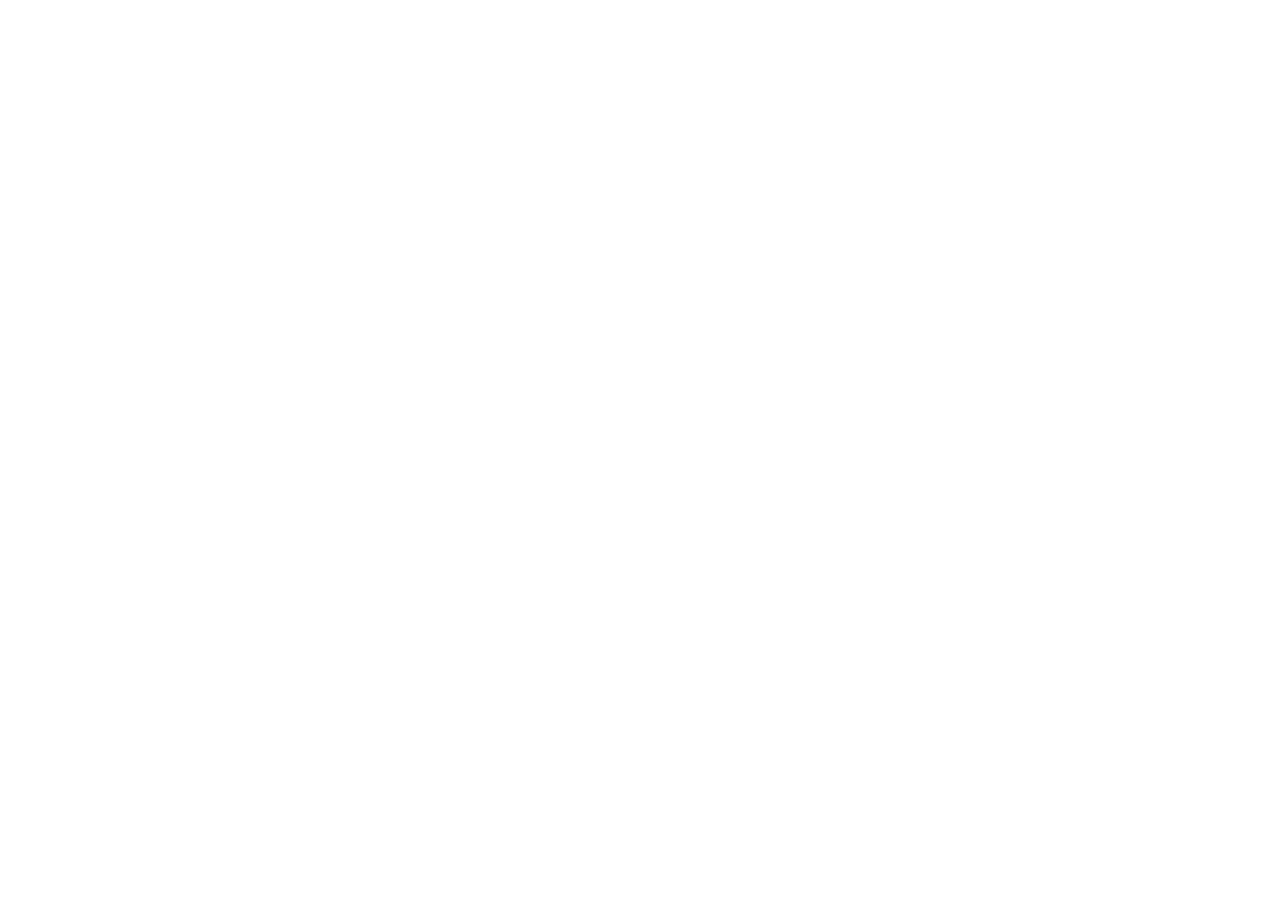
==== resources/public/html/index.html @ 864aa5c8 "Built out throwable default ctor. Added abstract base class and class inheritance infrastructure for" ====
<html lang="en">

<head>
    <title>The Physics of Throwing</title>
    <script src="../../../modules/p5.js"></script>
    <script src="../../../modules/class.throwable.js"></script>
</head>

<body>

</body>

</html>
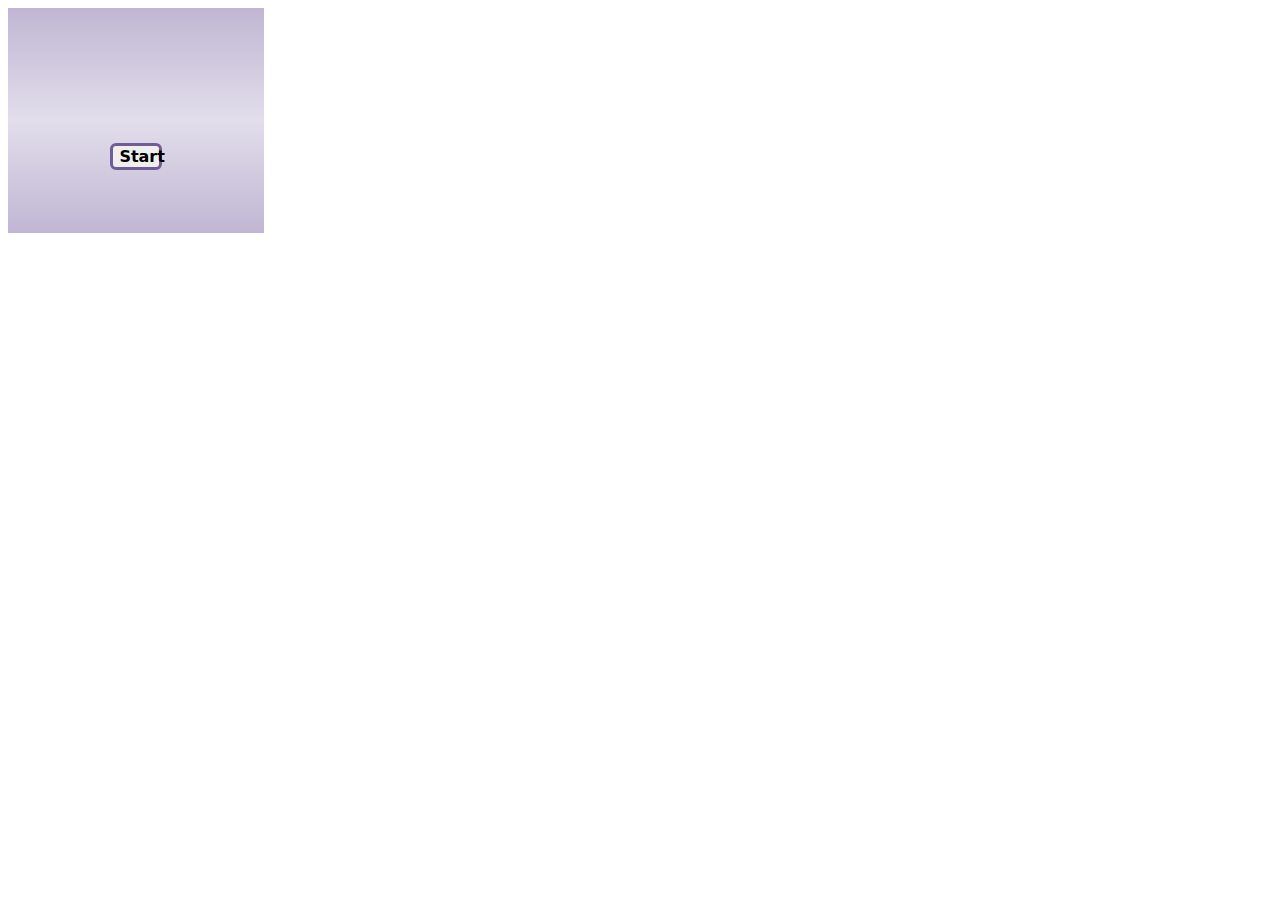
==== commit cb9a770e: "stylistic changes, btn start event added" ====
--- a/resources/public/html/index.html
+++ b/resources/public/html/index.html
@@ -1,13 +1,17 @@
 <html lang="en">
-
-<head>
+  <head>
     <title>The Physics of Throwing</title>
     <script src="../../../modules/p5.js"></script>
+    <script src="../../../modules/p5.min.js"></script>
     <script src="../../../modules/class.throwable.js"></script>
-</head>
+    <link rel="stylesheet" href="style.css" />
+  </head>
+  <body>
+    <div class="container">
+      <div class="canvas1"></div>
+      <button class="btn-start">Start</button>
+    </div>
+  </body>
 
-<body>
-
-</body>
-
-</html>+  <script src="../../../modules/menu.js"></script>
+</html>
--- a/resources/public/html/style.css
+++ b/resources/public/html/style.css
@@ -0,0 +1,35 @@
+.container {
+  position: relative;
+  width: 20vw;
+  height: 25vh;
+}
+
+.canvas1 {
+  background: linear-gradient(0deg, #c0b6d3, #e2deeb, #c0b6d3);
+  position: absolute;
+  width: 100%;
+  height: 100%;
+}
+
+.btn-start {
+  position: absolute;
+  width: 20%;
+  height: 12%;
+  left: 40%;
+  top: 60%;
+  font-family: system-ui, sans-serif;
+  font-size: 100%;
+  cursor: pointer;
+  font-weight: bold;
+  border: none;
+  text-align: center;
+  border: 3px solid #705d97;
+  border-radius: 6px;
+}
+
+.btn-start:active,
+.btn-start:hover {
+  outline: 0;
+  box-shadow: rgba(255, 255, 255, 0.8) 0 15px 30px -5px;
+  border: 3px solid #1c142d;
+}
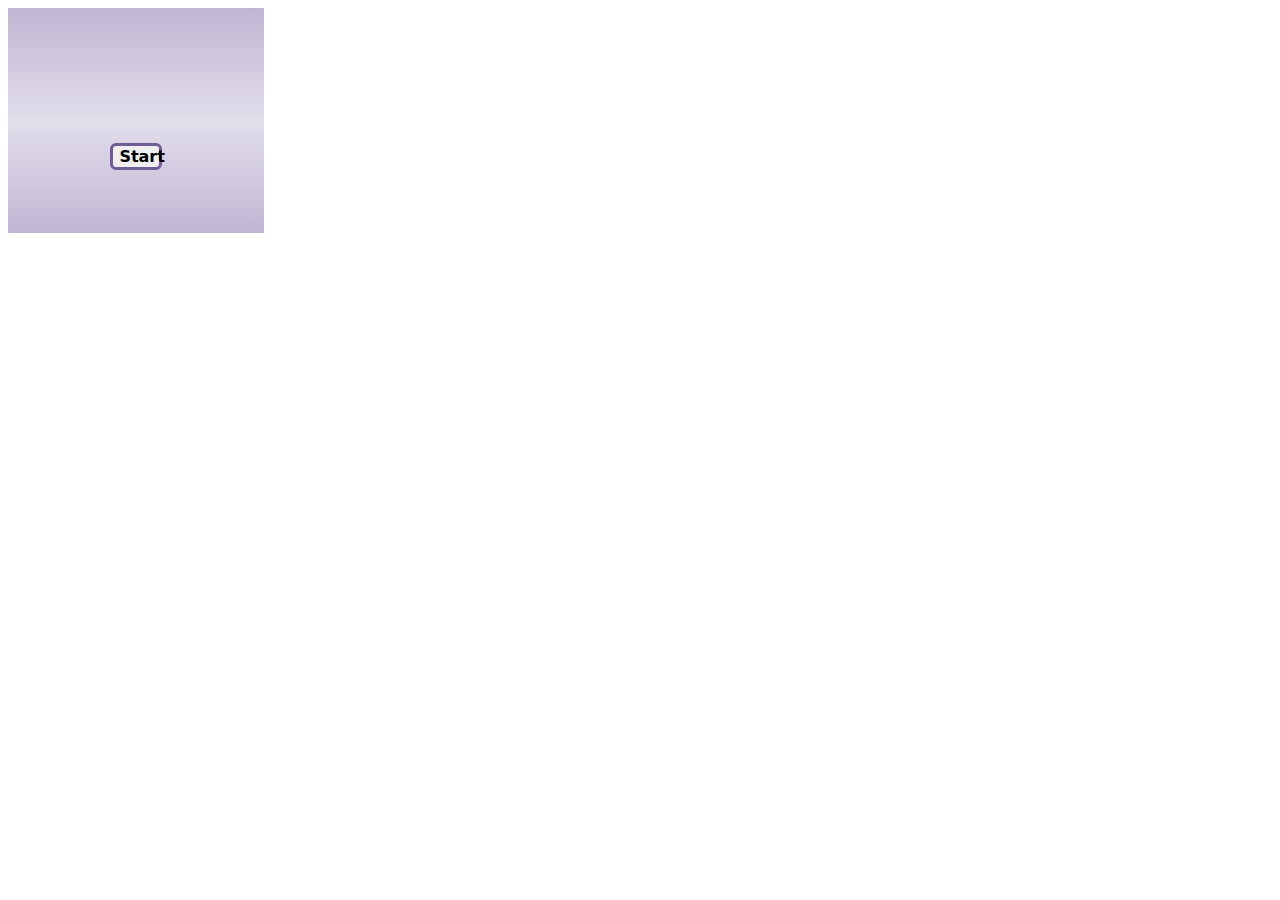
==== commit cab35d5c: "title change" ====
--- a/resources/public/html/index.html
+++ b/resources/public/html/index.html
@@ -9,6 +9,7 @@
   <body>
     <div class="container">
       <div class="canvas1"></div>
+      <h1 class="main-title">Throw it in!</h1>
       <button class="btn-start">Start</button>
     </div>
   </body>
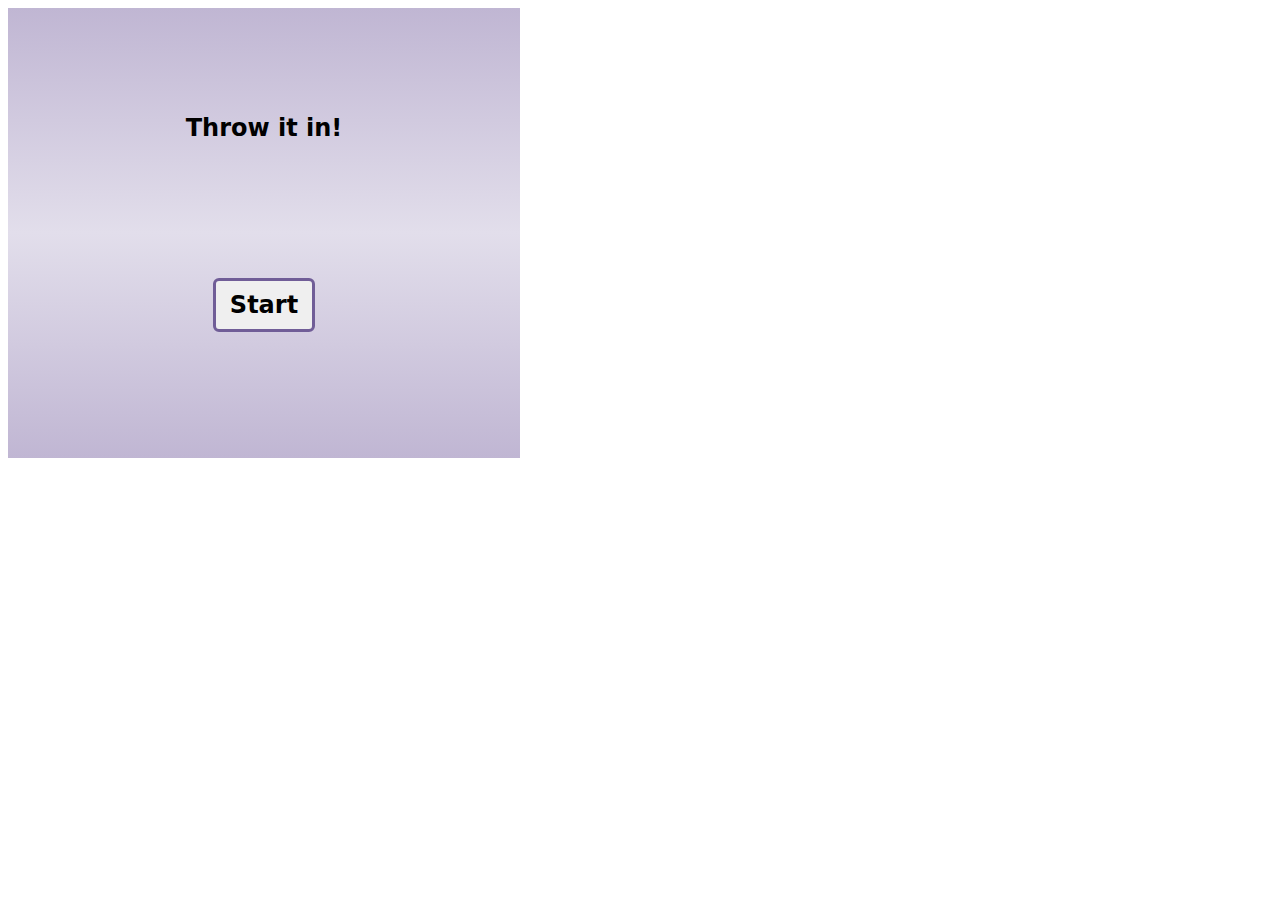
==== commit 2ed57b10: "file reorganize, seperate css and html" ====
--- a/resources/public/html/index.html
+++ b/resources/public/html/index.html
@@ -4,13 +4,13 @@
     <script src="../../../modules/p5.js"></script>
     <script src="../../../modules/p5.min.js"></script>
     <script src="../../../modules/class.throwable.js"></script>
-    <link rel="stylesheet" href="style.css" />
+    <link rel="stylesheet" href="../css/style.css" />
   </head>
   <body>
     <div class="container">
       <div class="canvas1"></div>
       <h1 class="main-title">Throw it in!</h1>
-      <button class="btn-start">Start</button>
+      <a href="gameScreen.html"><button class="btn-start">Start</button></a>
     </div>
   </body>
 
--- a/resources/public/css/style.css
+++ b/resources/public/css/style.css
@@ -0,0 +1,98 @@
+body {
+  font-size: 100%; /* default font size */
+}
+
+.container {
+  position: relative;
+  width: 40vw;
+  height: 50vh;
+}
+
+.main-title {
+  position: absolute;
+  width: 50%;
+  height: 12%;
+  left: 25%;
+  top: 20%;
+  text-align: center;
+  font-family: system-ui, sans-serif;
+  font-size: 2.5em;
+}
+
+/* MEDIA QUERIES FOR SCREEN SIZE */
+
+/* If the screen height is 500px tall or less */
+@media screen and (max-height: 500px) {
+  .container {
+    height: 250px;
+  }
+}
+
+/* If the screen width is 900px tall or less */
+@media screen and (max-width: 900px) {
+  .container {
+    width: 360px;
+  }
+}
+
+/* If the screen size is 601px wide or more */
+@media screen and (min-width: 1301px) {
+  .main-title {
+    font-size: 2.5em;
+  }
+}
+
+/* If the screen size is 600px wide or less */
+@media screen and (max-width: 1300px) {
+  .main-title {
+    font-size: 1.5em;
+  }
+}
+
+/* If the screen size is 601px tall or more */
+@media screen and (min-height: 601px) {
+  .btn-start {
+    font-size: 1.5em;
+    height: 12%;
+  }
+}
+
+/* If the screen size is 600px tall or less */
+@media screen and (max-height: 600px) {
+  .btn-start {
+    font-size: 1em;
+    height: 30px;
+  }
+}
+
+.canvas1 {
+  background: linear-gradient(0deg, #c0b6d3, #e2deeb, #c0b6d3);
+  position: absolute;
+  width: 100%;
+  height: 100%;
+}
+
+.btn-start {
+  position: absolute;
+  width: 20%;
+  left: 40%;
+  top: 60%;
+  font-family: system-ui, sans-serif;
+  cursor: pointer;
+  font-weight: bold;
+  border: none;
+  text-align: center;
+  border: 3px solid #705d97;
+  border-radius: 6px;
+}
+
+.btn-start:active,
+.btn-start:hover {
+  outline: 0;
+  box-shadow: rgba(255, 255, 255, 0.8) 0 15px 30px -5px;
+  border: 3px solid #1c142d;
+}
+
+.hidden {
+  visibility: hidden;
+}
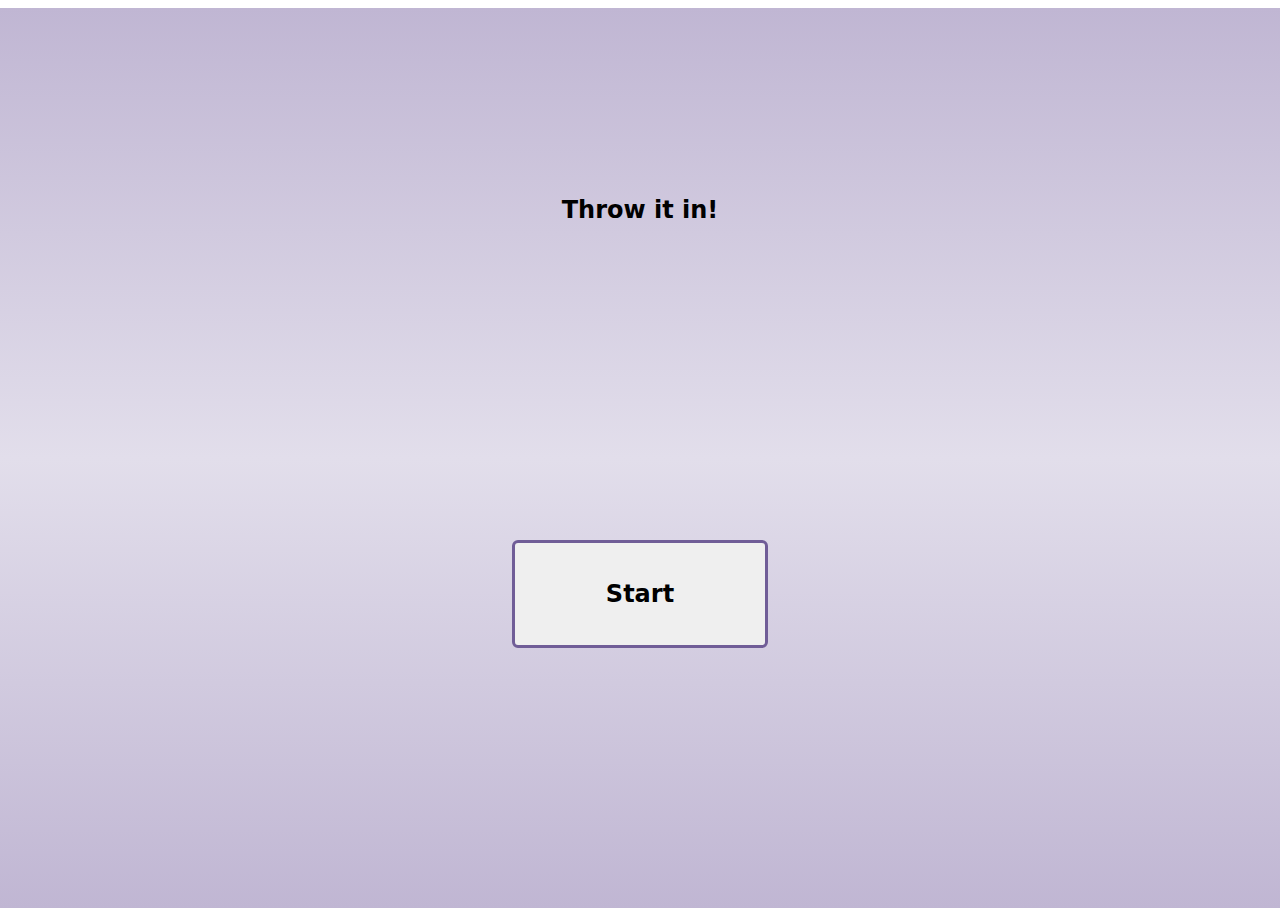
==== commit 32760e5a: "fix" ====
--- a/resources/public/html/index.html
+++ b/resources/public/html/index.html
@@ -11,8 +11,9 @@
       <div class="canvas1"></div>
       <h1 class="main-title">Throw it in!</h1>
       <a href="gameScreen.html"><button class="btn-start">Start</button></a>
+      <!-- **temporary link** update link if README served via pages -->
+      <a href="https://github.com/cwierzbicki00/gamma-physics/tree/vision/README.md" target="_blank"><button class="btn-vision">Vision Statement</button></a>
     </div>
   </body>
 
-  <script src="../../../modules/menu.js"></script>
-</html>
+</html>--- a/resources/public/css/style.css
+++ b/resources/public/css/style.css
@@ -1,13 +1,89 @@
+
+
+/* Color Palette */
+/* When using (example):
+        background: var(--warm-gray-light);
+*/
+:root {
+    /* White */
+    --white: #f8f5f5;
+    /* Warm Gray Ramp */
+    --warm-gray-light: #e3e0d7;
+    --warm-gray-med-light: #c3b8b1;
+    --warm-gray-med: #a39391;
+    --warm-gray-med-dark: #8d7176;
+    --warm-gray-dark: #6a4c62;
+    /* Brick Ramp */
+    --brick-light-light: #dbac8c;
+    --brick-light: #d18b79;
+    --brick-med-light: #bd6868;
+    --brick-med: #96485b;
+    --brick-med-dark: #7a3757;
+    --brick-dark: #612447;
+    --brick-dark-dark: #421e42; /* use as "black" */
+    /* Aged Yellow */
+    --aged-yellow: #e6cfa1;
+    /* Green Ramp */
+    --green-light-light: #e7ebbc;
+    --green-light: #b2dba0;
+    --green-med-light: #87c293;
+    --green-med: #70a18f;
+    --green-med-dark: #637c8f;
+    /* Blue Ramp */
+    --blue-light-light: #c0e5f3;
+    --blue-light: #95c3e9;
+    --blue-med-light: #74a0d1;
+    --blue-med: #6074ab;
+    --blue-med-dark: #5b5280;
+    /* Nougat Ramp */
+    --nougat-light: #edd5ca;
+    --nougat-med-light: #dfb6ae;
+    --nougat-med: #c98f8f;
+    --nougat-dark-med: #b56e75;
+}
+
+/* Cayetano Normal */
+@font-face {
+    font-family: "Cayetano";
+    src: url('assets/fonts/cayetano/CAYETANR.otf') format('opentype');
+    font-weight: normal;
+    font-style: italic;
+}
+
+/* Cayetano Italic */
+@font-face {
+    font-family: "Cayetano";
+    src: url('assets/fonts/cayetano/CAYETNRI.otf') format('opentype');
+    font-weight: normal;
+    font-style: italic;
+}
+
+/* Cayetano Bold */
+@font-face {
+    font-family: "Cayetano";
+    src: url('assets/fonts/cayetano/CAYETNRB.otf') format('opentype');
+    font-weight: bold;
+    font-style: normal;
+}
+
+
 body {
-  font-size: 100%; /* default font size */
+    font-size: 100%; /* default font size */
+    font-family: "Cayetano", Arial, Helvetica, sans-serif;
+}
+
+header {
+    font-size: 115%;
+    font-family: "Cayetano", Arial, Helvetica, sans-serif;
 }
 
 .container {
-  position: relative;
-  width: 40vw;
-  height: 50vh;
+  display: flex;
+  flex-direction: column;
+  align-items: center;
+  justify-content: center;
+  height: 100vh;
 }
-
 .main-title {
   position: absolute;
   width: 50%;
@@ -92,7 +168,3 @@
   box-shadow: rgba(255, 255, 255, 0.8) 0 15px 30px -5px;
   border: 3px solid #1c142d;
 }
-
-.hidden {
-  visibility: hidden;
-}
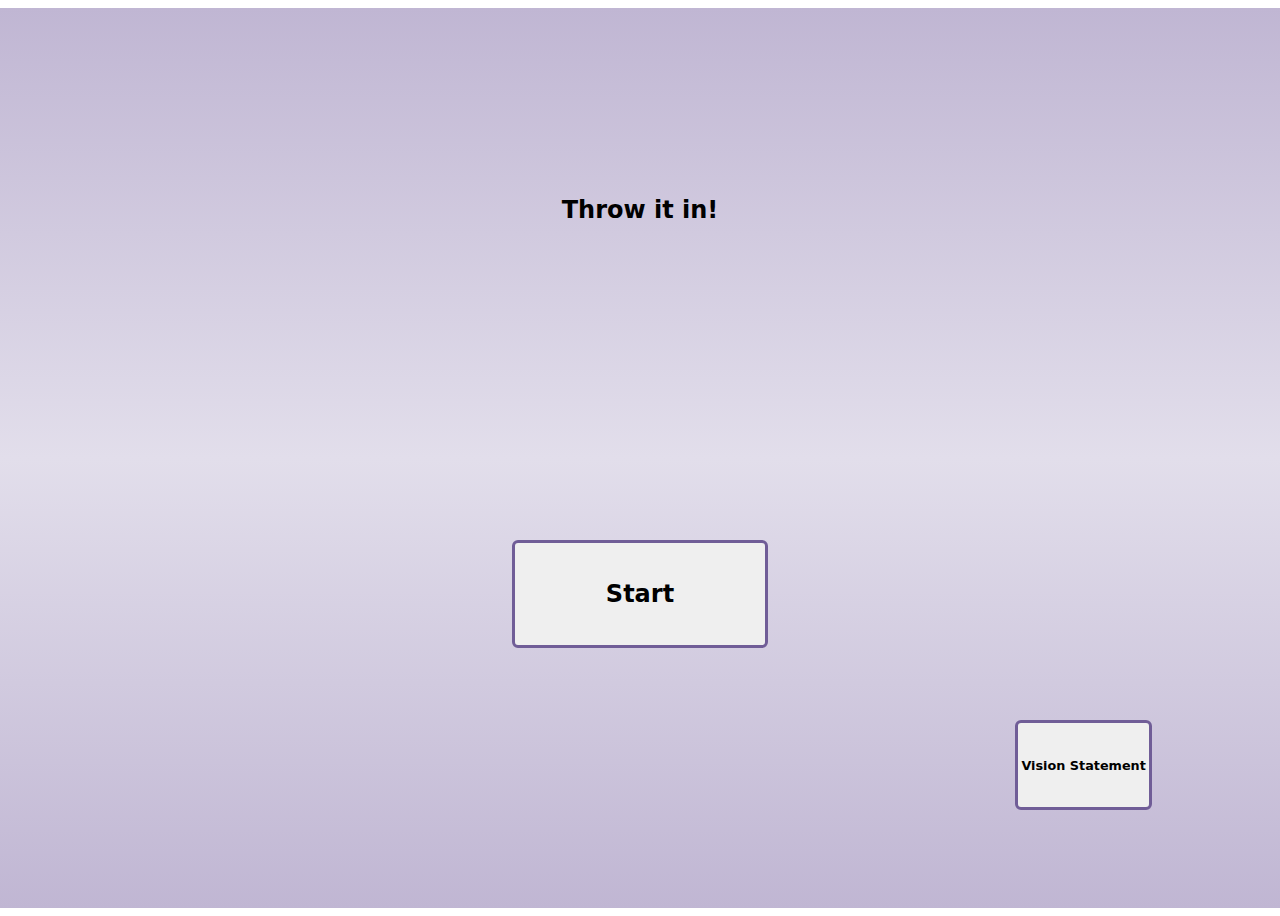
==== commit 8ac2216a: "feat: update vision statement link and button + include full vision statement in README.md" ====
--- a/resources/public/html/index.html
+++ b/resources/public/html/index.html
@@ -12,8 +12,7 @@
       <h1 class="main-title">Throw it in!</h1>
       <a href="gameScreen.html"><button class="btn-start">Start</button></a>
       <!-- **temporary link** update link if README served via pages -->
-      <a href="https://github.com/cwierzbicki00/gamma-physics/tree/vision/README.md" target="_blank"><button class="btn-vision">Vision Statement</button></a>
+      <a href="https://github.com/cwierzbicki00/gamma-physics/tree/master/README.md" target="_blank"><button class="btn-vision">Vision Statement</button></a>
     </div>
   </body>
-
-</html>+</html>
--- a/resources/public/css/style.css
+++ b/resources/public/css/style.css
@@ -84,6 +84,7 @@
   justify-content: center;
   height: 100vh;
 }
+
 .main-title {
   position: absolute;
   width: 50%;
@@ -95,7 +96,7 @@
   font-size: 2.5em;
 }
 
-/* MEDIA QUERIES FOR SCREEN SIZE */
+/* MEDIA QUERIES FOR SCREEN SIZE ---------------------------------*/
 
 /* If the screen height is 500px tall or less */
 @media screen and (max-height: 500px) {
@@ -141,6 +142,8 @@
   }
 }
 
+/* -------------------------------------------------------------------------- */
+
 .canvas1 {
   background: linear-gradient(0deg, #c0b6d3, #e2deeb, #c0b6d3);
   position: absolute;
@@ -168,3 +171,27 @@
   box-shadow: rgba(255, 255, 255, 0.8) 0 15px 30px -5px;
   border: 3px solid #1c142d;
 }
+
+.btn-vision {
+  position: absolute;
+  bottom: 10%;
+  right: 10%;
+  font-family: system-ui, sans-serif;
+  cursor: pointer;
+  font-weight: bold;
+  border: none;
+  text-align: center;
+  border: 3px solid #705d97;
+  border-radius: 6px;
+  white-space: nowrap;
+  height: 10%;
+  font-size: 0.8em;
+  padding: 0.2rem;
+}
+
+.btn-vision:active,
+.btn-vision:hover {
+  outline: 0;
+  box-shadow: rgba(255, 255, 255, 0.8) 0 15px 30px -5px;
+  border: 3px solid #1c142d;
+}